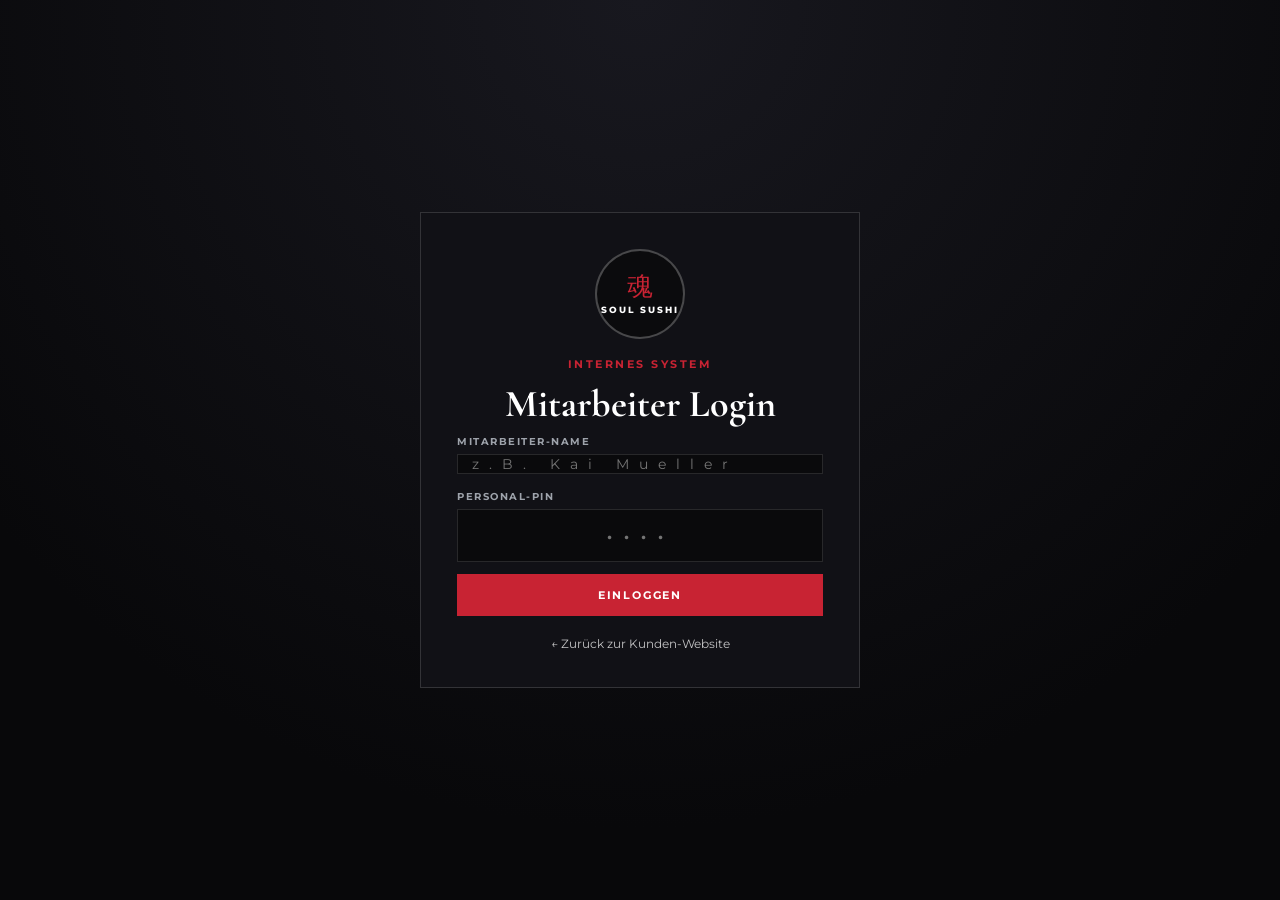
==== staff.html @ c37b0fe0 "Add files via upload" ====
<!DOCTYPE html>
<html lang="de">
<head>
    <meta charset="UTF-8">
    <meta name="viewport" content="width=device-width, initial-scale=1.0">
    <title>SOUL SUSHI — Mitarbeiter & Verwaltung</title>
    <link rel="preconnect" href="https://fonts.googleapis.com">
    <link href="https://fonts.googleapis.com/css2?family=Cormorant+Garamond:ital,wght@0,500;0,600;0,700;1,500&family=Montserrat:wght@400;500;600;700;800&display=swap" rel="stylesheet">
    <link rel="stylesheet" href="style.css">
</head>
<body class="staff-page-body">

    <!-- LOGIN SCREEN -->
    <div id="staffLoginScreen" class="staff-login-screen">
        <div class="login-card">
            <div class="emblem-badge" style="width:90px; height:90px; margin:0 auto 18px;">
                <div class="emblem-inner"><span class="emblem-kanji" style="font-size:26px;">魂</span><span class="emblem-name" style="font-size:9px;">SOUL SUSHI</span></div>
            </div>
            <span class="eyebrow-red" style="text-align:center;">INTERNES SYSTEM</span>
            <h1 style="font-family:var(--font-serif); font-size:38px; text-align:center; margin-bottom:8px;">Mitarbeiter Login</h1>
            <label class="field-label">MITARBEITER-NAME</label>
            <input type="text" id="staffNameInput" list="staffSuggestions" placeholder="z.B. Kai Mueller" class="pin-input" style="font-size:14px; text-align:left; padding:0 14px; margin-bottom:16px;">
            <datalist id="staffSuggestions"></datalist>
            <label class="field-label">PERSONAL-PIN</label>
            <input type="password" id="staffPinInput" maxlength="4" placeholder="••••" class="pin-input">
            <button type="button" class="btn-red full-width" onclick="verifyStaffPin()">EINLOGGEN</button>
            <a href="index.html" class="back-home-link" style="margin-top:20px;">← Zurück zur Kunden-Website</a>
        </div>
    </div>

    <!-- WORKSPACE -->
    <div id="staffWorkspace" class="staff-workspace" style="display:none;">
        <header class="workspace-header">
            <div class="ws-brand">
                <span class="portal-badge">SOUL SUSHI OS</span>
                <div><h2>Mitarbeiter & Betriebsportal</h2><p id="loggedInUserInfo">Angemeldet als: —</p></div>
            </div>
            <nav class="ws-nav">
                <button type="button" class="ws-tab" id="tabBtnVip" onclick="switchWorkspaceTab('vip-readonly', this)">👑 VIP-Übersicht</button>
                <button type="button" class="ws-tab" id="tabBtnClock" onclick="switchWorkspaceTab('clock', this)">🕒 Stempeluhr</button>
                <button type="button" class="ws-tab" id="tabBtnPhotos" onclick="switchWorkspaceTab('team-photos', this)">🖼️ Team-Bilder</button>
                <button type="button" class="ws-tab" id="tabBtnAdmin" onclick="switchWorkspaceTab('admin', this)">🛡️ Verwaltung</button>
                <button type="button" class="ws-tab" id="tabBtnKitchen" onclick="switchWorkspaceTab('kitchen', this)">🔥 Live-Küche</button>
                <button type="button" class="ws-tab" id="tabBtnPos" onclick="switchWorkspaceTab('pos', this)">💳 Kasse</button>
                <button type="button" class="ws-tab" id="tabBtnRes" onclick="switchWorkspaceTab('res', this)">📅 Reservierungen</button>
            </nav>
            <div class="ws-actions">
                <a href="index.html" class="btn-nav-outline" style="text-decoration:none;">STARTSEITE</a>
                <button type="button" class="btn-red" onclick="logoutStaff()">ABMELDEN</button>
            </div>
        </header>

        <main class="workspace-main">
            <section id="panel-clock" class="ws-panel">
                <div class="clock-hero-box">
                    <div><span class="eyebrow-red">ZEITERFASSUNG</span><h3 id="personalClockTitle">Dein Status</h3><p id="personalClockSub" style="color:#aaa; font-size:14px;">—</p></div>
                    <div style="display:flex;gap:10px;flex-wrap:wrap;"><button type="button" class="btn-nav-outline" onclick="toggleShopOpen()">LADEN ÖFFNEN / SCHLIESSEN</button><button type="button" id="personalClockBtn" class="btn-red" onclick="toggleMyOwnClock()">EINSTEMPELN</button></div>
                </div>
                <div class="portal-kpi-row">
                    <div class="kpi-card"><small>STATUS</small><strong id="kpiShopStatus">GEÖFFNET</strong></div>
                    <div class="kpi-card"><small>IM DIENST</small><strong id="kpiActiveStaff">0 / 0</strong></div>
                    <div class="kpi-card"><small>AUSLASTUNG</small><strong id="kpiWorkload">Hoch</strong></div>
                    <div class="kpi-card"><small>BESTELLUNGEN</small><strong id="kpiOpenOrders">0</strong></div>
                </div>
                <div class="section-header-row"><h3>Alle Mitarbeiter</h3></div>
                <div id="clockStaffGrid" class="staff-grid"></div>
            </section>

            <section id="panel-vip-readonly" class="ws-panel"><div class="section-header-row"><h3>VIP-Kunden · Nur Ansicht</h3></div><p class="muted-small">Alle Mitarbeiter können die VIP-Übersicht ansehen. Änderungen sind hier nicht möglich.</p><div id="staffVipReadOnlyList" class="admin-scroll-list"></div></section>

            <section id="panel-team-photos" class="ws-panel">
                <div class="section-header-row"><h3>Team & Bilder verwalten</h3></div>
                <div class="admin-two-col">
                    <div class="admin-card">
                        <h4 id="photoFormHeading">Mitarbeiter bearbeiten</h4>
                        <input type="hidden" id="editPhotoStaffId">
                        <label class="field-label">NAME</label><input type="text" id="photoStaffName">
                        <label class="field-label">RANG</label><select id="photoStaffRole"></select>
                        <label class="field-label">BILD URL</label><input type="text" id="photoStaffUrl">
                        <button type="button" class="btn-red full-width" onclick="saveTeamPhotoChanges()">SPEICHERN</button>
                    </div>
                    <div class="admin-card"><h4>Vorschau</h4><div id="teamPhotoPreviewGrid" class="teamlist-cards-grid"></div></div>
                </div>
            </section>

            <!-- VERWALTUNG (INKL. KUNDEN & VIP-ANTRÄGE) -->
            <section id="panel-admin" class="ws-panel">
                <div class="admin-banner">
                    <div><span class="eyebrow-red">FÜHRUNGSEBENE</span><h3>Verwaltung & Kunden</h3></div>
                    <span class="role-pill" id="adminRoleBadge">Führungsebene</span>
                </div>

                <div class="admin-subtabs">
                    <button type="button" class="admin-subtab active" onclick="switchAdminSub('sub-customers', this)">👑 Kunden, VIP & Hausverbot</button>
                    <button type="button" class="admin-subtab" onclick="switchAdminSub('sub-vip-apps', this)">📋 VIP-Anträge</button>
                    <button type="button" class="admin-subtab" onclick="switchAdminSub('sub-appointments', this)">📅 Termine</button>
                    <button type="button" class="admin-subtab" onclick="switchAdminSub('sub-accounts', this)">👤 Mitarbeiter-Konten</button>
                    <button type="button" class="admin-subtab" onclick="switchAdminSub('sub-roles', this)">🎖️ Rollen</button>
                    <button type="button" class="admin-subtab" onclick="switchAdminSub('sub-menu', this)">🍣 Speisekarte</button>
                    <button type="button" class="admin-subtab" onclick="switchAdminSub('sub-shop', this)">⚙️ Shop & Discord</button>
                </div>

                <!-- UNTERTAB: KUNDENVERWALTUNG -->
                <div id="sub-customers" class="admin-subpanel active">
                    <div class="admin-card">
                        <h4>Registrierte Kunden verwalten</h4>
                        <p class="muted-small">Lege hier fest, ob Kunden Stammkunde sind, welchen VIP-Status sie haben oder ob sie Hausverbot erhalten.</p>
                        <div id="adminCustomersList" class="admin-scroll-list" style="margin-top: 15px;"></div>
                    </div>
                </div>

                <!-- UNTERTAB: VIP-ANTRÄGE -->
                <div id="sub-vip-apps" class="admin-subpanel">
                    <div class="admin-card">
                        <div style="display:flex; justify-content:space-between; align-items:center; gap:10px; flex-wrap:wrap;"><h4 style="margin:0;">Eingegangene VIP-Anträge</h4><button type="button" class="btn-nav-outline" style="padding:6px 10px; font-size:11px;" onclick="deleteRejectedVipApps()">Alle abgelehnten löschen</button></div>
                        <p class="muted-small">Prüfe hier die Handynummern und entscheide, ob der Kunde angenommen, auf die Warteliste gesetzt oder abgelehnt wird.</p>
                        <div id="adminVipAppsList" class="admin-scroll-list" style="margin-top: 15px;"></div>
                    </div>
                </div>

                <!-- UNTERTAB: TERMINE -->
                <div id="sub-appointments" class="admin-subpanel">
                    <div class="admin-card">
                        <h4>Terminanfragen</h4>
                        <p class="muted-small">Termine annehmen, verschieben oder ablehnen. Der Status erscheint im Kundenkonto. „In Bearbeitung“ heißt: noch nicht bearbeitet.</p>
                        <div id="adminAppointmentsList" class="admin-scroll-list" style="margin-top: 15px;"></div>
                    </div>
                </div>

                <div id="sub-accounts" class="admin-subpanel">
                    <div class="admin-two-col">
                        <div class="admin-card">
                            <h4>Mitarbeiter anlegen</h4>
                            <label class="field-label">NAME</label><input type="text" id="newAccName">
                            <label class="field-label">RANG</label><select id="newAccRole"></select>
                            <label class="field-label">PIN</label><input type="text" id="newAccPin" maxlength="4">
                            <button type="button" class="btn-red full-width" onclick="createAccount()">+ ANLEGEN</button>
                        </div>
                        <div class="admin-card"><h4>Bestehende Konten</h4><div id="accountsManageList" class="admin-scroll-list"></div></div>
                    </div>
                </div>

                <div id="sub-roles" class="admin-subpanel">
                    <div class="admin-two-col">
                        <div class="admin-card">
                            <h4>Rolle erstellen</h4>
                            <label class="field-label">NAME</label><input type="text" id="newRoleName">
                            <label class="field-label">FARBE</label><input type="color" id="newRoleColor" value="#c82333">
                            <label style="display:flex; align-items:center; gap:10px; margin:12px 0;"><input type="checkbox" id="newRoleIsManagement"> Führungsebene</label>
                            <button type="button" class="btn-red full-width" onclick="createNewRole()">+ ERSTELLEN</button>
                        </div>
                        <div class="admin-card"><h4>Rollen</h4><div id="adminRolesList" class="admin-scroll-list"></div></div>
                    </div>
                </div>

                <div id="sub-menu" class="admin-subpanel">
                    <div class="admin-card" style="margin-bottom:20px;">
                        <h4 id="dishFormHeading">Gericht bearbeiten</h4>
                        <input type="hidden" id="editDishId">
                        <div class="form-row"><input type="text" id="dishNameInput" placeholder="Name"><input type="text" id="dishCatInput" placeholder="Kategorie"><input type="number" step="0.10" id="dishPriceInput" placeholder="Preis €"></div>
                        <input type="text" id="dishDescInput" placeholder="Beschreibung">
                        <button type="button" class="btn-red" onclick="saveDish()">SPEICHERN</button>
                    </div>
                    <div class="admin-card"><h4>Speisekarte</h4><div id="adminMenuManageList" class="admin-menu-grid"></div></div>
                </div>

                <div id="sub-shop" class="admin-subpanel">
                    <div class="admin-two-col">
                        <div class="admin-card">
                            <h4>Status</h4>
                            <button type="button" class="btn-white full-width" onclick="toggleShopOpen()">Status wechseln</button>
                            <select id="workloadSelect" onchange="changeWorkload(this.value)"><option value="Niedrig">Niedrig</option><option value="Mittel">Mittel</option><option value="Hoch">Hoch</option></select>
                        </div>
                        <div class="admin-card"><h4>Discord</h4>
                            <label class="field-label">WEBHOOK (intern)</label><input type="text" id="discordWebhookInput" placeholder="Discord-Webhook für Benachrichtigungen">
                            <button type="button" class="btn-red full-width" onclick="saveWebhook()">WEBHOOK SPEICHERN</button>
                            <label class="field-label" style="margin-top:14px;">EINLADUNGSLINK (öffentlich)</label><input type="url" id="discordInviteInput" placeholder="https://discord.gg/...">
                            <button type="button" class="btn-red full-width" onclick="saveDiscordInvite()">EINLADUNGSLINK SPEICHERN</button>
                        </div>
                    </div>
                </div>
            </section>

            <section id="panel-kitchen" class="ws-panel">
                <div class="section-header-row"><h3>Küche & Bestellungen</h3></div>
                <div id="kitchenOrdersGrid" class="kitchen-grid"></div>
                <div class="section-header-row" style="margin-top:28px;"><h3>Bestellungsarchiv</h3><span style="color:#999;font-size:12px;">Archivierte Bestellungen können hier endgültig gelöscht werden.</span></div>
                <div id="archivedOrdersGrid" class="kitchen-grid"></div>
            </section>
            <section id="panel-pos" class="ws-panel">
                <div class="pos-layout">
                    <div class="pos-menu" id="posMenuGrid"></div>
                    <div class="pos-ticket"><h4>Tisch-Bon</h4><input type="text" id="posTableInput" value="Tisch 4"><div id="posItemsList"></div><div class="cart-total-row"><span>Summe:</span><strong id="posTotal">0,00 €</strong></div><button type="button" class="btn-red full-width" onclick="submitPosOrder()">SENDEN</button></div>
                </div>
            </section>
            <section id="panel-res" class="ws-panel"><div class="section-header-row"><h3>Reservierungen</h3></div><div id="staffResList" style="margin-top:14px;"></div></section>
        </main>
    </div>

    <!-- MODALS -->
    <div class="modal-backdrop" id="customConfirmModal">
        <div class="modal-box" style="max-width:440px; border-top:3px solid var(--accent-red); text-align:center;">
            <h3 id="confirmModalTitle">Aktion bestätigen</h3><p id="confirmModalMessage" style="color:#bbb;line-height:1.6;margin:12px 0 22px;"></p><div class="form-row"><button type="button" class="btn-nav-outline full-width" id="confirmModalCancelBtn">Abbrechen</button><button type="button" class="btn-red full-width" id="confirmModalActionBtn">Bestätigen</button></div>
        </div>
    </div>
    <div class="modal-backdrop" id="customPinModal">
        <div class="modal-box" style="max-width:420px; border-top:3px solid var(--gold-role);">
            <h3>PIN ändern</h3><input type="text" id="newPinModalInput" maxlength="4" class="pin-input"><div class="form-row"><button type="button" class="btn-nav-outline full-width" onclick="closeCustomModal('customPinModal')">Abbrechen</button><button type="button" class="btn-white full-width" id="pinModalSaveBtn">Speichern</button></div>
        </div>
    </div>

    <!-- ZENTRALE BENACHRICHTIGUNG -->
    <div class="modal-backdrop" id="centerNotificationModal">
        <div class="modal-box" style="max-width: 520px; border-top: 4px solid var(--accent-red); text-align: center; background: #121212; padding: 40px;">
            <span class="eyebrow-red" style="font-size: 13px; letter-spacing: 3px; margin-bottom: 12px;">🚨 NEUE RESERVIERUNG EINGETROFFEN 🚨</span>
            <h3 id="centerAlertTitle" style="font-family: var(--font-serif); font-size: 36px; margin-bottom: 15px; color: #fff;">Tisch-Reservierung</h3>
            <p id="centerAlertText" style="font-size: 15px; color: #ddd; line-height: 1.8; margin-bottom: 30px; white-space: pre-line; background: rgba(255,255,255,0.03); padding: 20px; border-radius: 6px;"></p>
            <button type="button" class="btn-red full-width" style="padding: 16px; font-size: 14px;" onclick="closeCenterNotification()">VERSTANDEN & SCHLIESSEN</button>
        </div>
    </div>

    <div id="toast" class="toast"></div>
    <script src="config.js"></script>
    <script src="api.js"></script>
    <script src="staff.js"></script>
</body>
</html>
---- style.css ----
:root {
    --bg-dark: #0a0a0c;
    --panel-dark: #121216;
    --panel-border: rgba(255, 255, 255, 0.12);
    --accent-red: #c82333;
    --accent-red-hover: #e02b3d;
    --text-main: #ffffff;
    --text-muted: #b0b3b8;
    --green-live: #2ecc71;
    --gold-role: #d4af37;
    --font-serif: 'Cormorant Garamond', Georgia, serif;
    --font-sans: 'Montserrat', sans-serif;
}

* { box-sizing: border-box; margin: 0; padding: 0; }

body {
    background-color: var(--bg-dark);
    color: var(--text-main);
    font-family: var(--font-sans);
    overflow-x: hidden;
    min-height: 100vh;
}

/* --- NAVBAR --- */
.navbar {
    position: fixed; top: 0; left: 0; width: 100%; z-index: 50;
    display: flex; justify-content: space-between; align-items: center;
    padding: 18px 36px;
    background: linear-gradient(to bottom, rgba(0, 0, 0, 0.85), rgba(0, 0, 0, 0));
}
.nav-left, .nav-right { display: flex; align-items: center; gap: 22px; }
.brand-logo { display: flex; align-items: center; gap: 10px; text-decoration: none; color: #fff; }
.brand-icon { font-size: 24px; }
.brand-text { display: flex; flex-direction: column; }
.brand-title { font-weight: 800; font-size: 13px; letter-spacing: 2px; }
.brand-sub { font-size: 9px; letter-spacing: 3px; color: var(--text-muted); }

.nav-links { display: flex; gap: 18px; margin-left: 16px; }
.nav-links button {
    background: none; border: none; color: #e0e0e0; font-family: var(--font-sans);
    font-size: 11px; font-weight: 600; letter-spacing: 1.5px; cursor: pointer;
}
.nav-links button:hover { color: #fff; }

.nav-status-badge { display: flex; align-items: center; gap: 8px; font-size: 11px; font-weight: 700; letter-spacing: 1.5px; }
.status-dot { width: 8px; height: 8px; border-radius: 50%; background-color: var(--green-live); box-shadow: 0 0 8px var(--green-live); }
.status-dot.closed { background-color: var(--accent-red); box-shadow: 0 0 8px var(--accent-red); }

.btn-nav-outline {
    background: rgba(15, 15, 18, 0.75); border: 1px solid rgba(255, 255, 255, 0.25);
    color: #fff; padding: 9px 16px; font-size: 11px; font-weight: 600; letter-spacing: 1.5px;
    cursor: pointer; backdrop-filter: blur(6px);
}
.btn-nav-outline:hover { border-color: #fff; background: rgba(255, 255, 255, 0.1); }

.btn-nav-cart {
    background: var(--accent-red); border: none; color: #fff;
    padding: 10px 16px; font-size: 11px; font-weight: 700; letter-spacing: 1.5px; cursor: pointer;
}

/* --- SPLIT HERO --- */
.split-hero { position: relative; width: 100vw; height: 100vh; overflow: hidden; display: flex; }
.hero-left { position: absolute; inset: 0; width: 100%; height: 100%; z-index: 1; }
.hero-right { position: absolute; inset: 0; width: 100%; height: 100%; z-index: 2; clip-path: polygon(51% 0, 100% 0, 100% 100%, 61% 100%); }
.diagonal-divider { position: absolute; inset: 0; z-index: 3; pointer-events: none; }
.diagonal-divider::after {
    content: ''; position: absolute; top: -5%; left: 51%; width: 1px; height: 115%;
    background: rgba(255, 255, 255, 0.35); transform: rotate(-10.8deg); transform-origin: top left;
}
.hero-bg { position: absolute; inset: 0; background-size: cover; background-position: center; }
.left-bg { background-image: url('https://images.unsplash.com/photo-1579871494447-9811cf80d66c?auto=format&fit=crop&w=1800&q=80'); }
.right-bg { background-image: url('https://images.unsplash.com/photo-1553621042-f6e147245754?auto=format&fit=crop&w=1800&q=80'); }
.left-overlay { position: absolute; inset: 0; background: linear-gradient(90deg, rgba(8, 8, 10, 0.88) 0%, rgba(8, 8, 10, 0.55) 45%, rgba(8, 8, 10, 0.35) 100%); }
.right-overlay { position: absolute; inset: 0; background: linear-gradient(270deg, rgba(8, 8, 10, 0.92) 0%, rgba(8, 8, 10, 0.72) 45%, rgba(8, 8, 10, 0.5) 100%); }

.hero-content-left { position: relative; z-index: 4; max-width: 540px; padding: 150px 0 0 60px; }
.emblem-badge {
    width: 130px; height: 130px; border-radius: 50%; border: 2px solid rgba(255, 255, 255, 0.25);
    background: rgba(10, 10, 12, 0.8); display: flex; align-items: center; justify-content: center; margin-bottom: 24px;
}
.emblem-inner { text-align: center; display: flex; flex-direction: column; align-items: center; }
.emblem-kanji { font-family: var(--font-serif); font-size: 34px; color: var(--accent-red); line-height: 1; }
.emblem-name { font-size: 11px; font-weight: 800; letter-spacing: 2px; margin-top: 4px; }
.emblem-stars { font-size: 9px; color: var(--gold-role); margin-top: 3px; }

.eyebrow-red { color: var(--accent-red); font-size: 11px; font-weight: 700; letter-spacing: 2.5px; text-transform: uppercase; margin-bottom: 10px; display: block; }
.hero-title { font-family: var(--font-serif); font-size: 64px; font-weight: 500; line-height: 1.04; margin-bottom: 18px; }
.hero-desc { font-size: 14px; line-height: 1.65; color: #d0d3d8; margin-bottom: 28px; max-width: 440px; }
.hero-actions { display: flex; align-items: center; gap: 22px; margin-bottom: 34px; }

.btn-white { background: #ffffff; color: #0a0a0c; border: none; padding: 14px 26px; font-family: var(--font-sans); font-size: 11px; font-weight: 700; letter-spacing: 1.8px; cursor: pointer; }
.btn-red { background: var(--accent-red); color: #ffffff; border: none; padding: 14px 26px; font-family: var(--font-sans); font-size: 11px; font-weight: 700; letter-spacing: 1.8px; cursor: pointer; }
.btn-red:hover { background: var(--accent-red-hover); }
.btn-ghost-arrow { background: none; border: none; color: #ffffff; font-family: var(--font-sans); font-size: 11px; font-weight: 600; letter-spacing: 2px; cursor: pointer; display: flex; align-items: center; gap: 10px; }

.live-pill { display: inline-flex; align-items: center; gap: 10px; background: rgba(15, 15, 18, 0.85); border: 1px solid rgba(255, 255, 255, 0.15); padding: 10px 18px; font-size: 12px; }

.hero-content-right { position: absolute; right: 60px; top: 165px; z-index: 4; max-width: 440px; display: flex; flex-direction: column; align-items: flex-end; text-align: right; }
.right-align { text-align: right; justify-content: flex-end; }
.right-brand { display: flex; align-items: center; gap: 12px; margin-bottom: 24px; }
.slash-bars { color: var(--accent-red); font-size: 34px; font-weight: 800; font-style: italic; letter-spacing: -2px; }
.right-logo-main { display: block; font-size: 32px; font-weight: 800; font-style: italic; letter-spacing: 2px; line-height: 1; }
.right-logo-sub { display: block; font-size: 10px; letter-spacing: 3.5px; color: var(--text-muted); margin-top: 4px; }

.countdown-label { font-size: 10px; letter-spacing: 2px; color: var(--text-muted); margin-bottom: 10px; }
.countdown-boxes { display: flex; justify-content: flex-end; gap: 8px; margin-bottom: 16px; }
.cd-box { background: rgba(15, 15, 18, 0.85); border: 1px solid rgba(255, 255, 255, 0.18); width: 54px; padding: 8px 0; text-align: center; }
.cd-box span { display: block; font-size: 18px; font-weight: 700; }
.cd-box small { font-size: 9px; color: var(--text-muted); }

.right-stats { display: flex; justify-content: flex-end; gap: 28px; }
.right-stats small { display: block; font-size: 9px; color: var(--text-muted); }
.right-stats strong { font-family: var(--font-serif); font-size: 22px; }

.scroll-hint { position: absolute; bottom: 22px; left: 50%; transform: translateX(-50%); z-index: 10; }
.mouse-icon { width: 22px; height: 36px; border: 1.5px solid rgba(255, 255, 255, 0.45); border-radius: 12px; display: flex; justify-content: center; padding-top: 6px; }
.mouse-icon span { width: 2px; height: 7px; background: #fff; border-radius: 2px; }

/* --- MODALS --- */
.modal-backdrop { position: fixed; inset: 0; background: rgba(0, 0, 0, 0.82); backdrop-filter: blur(8px); z-index: 100; display: none; align-items: center; justify-content: center; padding: 20px; }
.modal-backdrop.open { display: flex; }
.modal-box { background: var(--panel-dark); border: 1px solid var(--panel-border); width: 100%; max-width: 560px; max-height: 88vh; overflow-y: auto; padding: 28px; }
.modal-large { max-width: 920px; }
.modal-header { display: flex; justify-content: space-between; align-items: flex-start; border-bottom: 1px solid var(--panel-border); padding-bottom: 16px; margin-bottom: 20px; }
.modal-header h3 { font-family: var(--font-serif); font-size: 32px; font-weight: 500; }
.close-btn { background: none; border: 1px solid var(--panel-border); color: #fff; width: 34px; height: 34px; cursor: pointer; }

.category-tabs { display: flex; gap: 10px; margin-bottom: 20px; flex-wrap: wrap; }
.cat-tab { background: rgba(255, 255, 255, 0.05); border: 1px solid var(--panel-border); color: #ccc; padding: 8px 16px; font-size: 11px; font-weight: 600; cursor: pointer; }
.cat-tab.active { background: var(--accent-red); border-color: var(--accent-red); color: #fff; }
.menu-grid { display: grid; grid-template-columns: repeat(auto-fill, minmax(250px, 1fr)); gap: 16px; }
.menu-card { background: rgba(255, 255, 255, 0.03); border: 1px solid var(--panel-border); padding: 18px; display: flex; flex-direction: column; justify-content: space-between; }
.menu-card h4 { font-size: 16px; margin-bottom: 6px; }
.menu-card p { font-size: 12px; color: var(--text-muted); line-height: 1.5; margin-bottom: 14px; }
.menu-card-bottom { display: flex; justify-content: space-between; align-items: center; }

input, select { width: 100%; background: #0a0a0c; border: 1px solid var(--panel-border); color: #fff; padding: 11px 14px; font-family: var(--font-sans); font-size: 13px; margin-bottom: 12px; }
.form-row { display: flex; gap: 12px; }
.full-width { width: 100%; }
.pin-input { text-align: center; font-size: 24px; letter-spacing: 10px; }

.cart-item { display: flex; justify-content: space-between; align-items: center; padding: 12px 0; border-bottom: 1px solid var(--panel-border); }
.cart-total-row { display: flex; justify-content: space-between; font-size: 18px; margin: 16px 0; }

/* =========================================================
   MITARBEITERPORTAL (staff.html) & TEAMLISTE
   ========================================================= */
.staff-page-body { background: #08080a; min-height: 100vh; }
.staff-login-screen { min-height: 100vh; display: flex; align-items: center; justify-content: center; padding: 24px; background: radial-gradient(circle at top, #18181f 0%, #08080a 75%); }
.login-card { background: #111116; border: 1px solid rgba(255, 255, 255, 0.14); width: 100%; max-width: 440px; padding: 36px; }
.field-label { display: block; font-size: 10px; font-weight: 700; letter-spacing: 1.5px; color: #9ea3ab; margin-bottom: 6px; text-transform: uppercase; }
.demo-pins-box { margin-top: 18px; padding: 12px; background: rgba(255, 255, 255, 0.03); border: 1px solid rgba(255, 255, 255, 0.08); font-size: 11px; line-height: 1.6; color: #aaa; text-align: center; }
.back-home-link { display: block; text-align: center; margin-top: 18px; font-size: 12px; color: #fff; text-decoration: none; opacity: 0.75; }

.staff-workspace { min-height: 100vh; display: flex; flex-direction: column; }
.workspace-header {
    display: flex; justify-content: space-between; align-items: center;
    padding: 18px 36px; background: #101015; border-bottom: 1px solid rgba(255, 255, 255, 0.12);
    gap: 16px; flex-wrap: wrap;
}
.portal-badge { background: var(--accent-red); color: #fff; font-size: 10px; font-weight: 800; letter-spacing: 2px; padding: 6px 10px; }
.ws-brand { display: flex; align-items: center; gap: 14px; }
.ws-brand h2 { font-family: var(--font-serif); font-size: 26px; font-weight: 500; }
.ws-brand p { font-size: 12px; color: #aaa; }

.ws-nav { display: flex; gap: 8px; flex-wrap: wrap; }
.ws-tab { background: rgba(255, 255, 255, 0.05); border: 1px solid rgba(255, 255, 255, 0.12); color: #ccc; padding: 10px 16px; font-size: 12px; font-weight: 600; cursor: pointer; }
.ws-tab.active { background: #ffffff; color: #0a0a0c; border-color: #ffffff; }
.ws-actions { display: flex; gap: 10px; align-items: center; }

.workspace-main { flex: 1; max-width: 1500px; width: 100%; margin: 0 auto; padding: 32px 36px; }

/* WICHTIG: Nur der aktive Reiter wird angezeigt! */
.ws-panel { display: none; }
.ws-panel.active { display: block; }

.clock-hero-box { display: flex; justify-content: space-between; align-items: center; background: linear-gradient(90deg, #16161d, #101014); border: 1px solid rgba(255, 255, 255, 0.14); padding: 26px 32px; margin-bottom: 24px; flex-wrap: wrap; gap: 16px; }
.clock-hero-box h3 { font-family: var(--font-serif); font-size: 32px; font-weight: 500; }

.portal-kpi-row { display: grid; grid-template-columns: repeat(4, 1fr); gap: 18px; margin-bottom: 32px; }
.kpi-card { background: #121217; border: 1px solid var(--panel-border); padding: 20px; }
.kpi-card small { display: block; font-size: 10px; letter-spacing: 1.8px; color: var(--text-muted); margin-bottom: 8px; }
.kpi-card strong { font-family: var(--font-serif); font-size: 30px; }

.section-header-row { margin-bottom: 18px; border-bottom: 1px solid var(--panel-border); padding-bottom: 12px; }
.section-header-row h3 { font-family: var(--font-serif); font-size: 30px; font-weight: 500; }

.staff-grid { display: grid; grid-template-columns: repeat(auto-fill, minmax(320px, 1fr)); gap: 16px; }
.staff-card { background: #111115; border: 1px solid var(--panel-border); padding: 18px; display: flex; justify-content: space-between; align-items: center; }

/* TEAMLISTE MIT BILDERN (FÜR STARTSEITE & VORSCHAU) */
.teamlist-cards-grid { display: grid; grid-template-columns: repeat(auto-fill, minmax(220px, 1fr)); gap: 20px; }
.team-member-card { background: #111116; border: 1px solid rgba(255, 255, 255, 0.12); overflow: hidden; display: flex; flex-direction: column; }
.team-avatar-wrap { position: relative; width: 100%; height: 220px; background: #1a1a22; }
.team-avatar-wrap img { width: 100%; height: 100%; object-fit: cover; }
.team-duty-pill { position: absolute; top: 10px; right: 10px; background: rgba(10, 10, 12, 0.85); border: 1px solid rgba(255, 255, 255, 0.2); padding: 4px 9px; font-size: 10px; font-weight: 700; }
.team-member-info { padding: 16px; }
.team-role-tag { display: inline-block; font-size: 10px; font-weight: 800; letter-spacing: 1.5px; text-transform: uppercase; padding: 4px 10px; margin-bottom: 8px; color: #fff; }
.team-member-info h4 { font-family: var(--font-serif); font-size: 24px; font-weight: 600; }

/* VERWALTUNG */
.admin-banner { display: flex; justify-content: space-between; align-items: center; background: linear-gradient(90deg, rgba(200, 35, 51, 0.18), rgba(18, 18, 22, 0.9)); border: 1px solid rgba(200, 35, 51, 0.45); padding: 20px 24px; margin-bottom: 24px; }
.admin-banner h3 { font-family: var(--font-serif); font-size: 28px; font-weight: 500; }
.role-pill { background: var(--gold-role); color: #000; font-size: 11px; font-weight: 800; letter-spacing: 1.5px; padding: 6px 14px; text-transform: uppercase; }

.admin-subtabs { display: flex; gap: 10px; margin-bottom: 22px; flex-wrap: wrap; }
.admin-subtab { background: #121217; border: 1px solid rgba(255, 255, 255, 0.15); color: #ccc; padding: 11px 18px; font-size: 12px; font-weight: 600; cursor: pointer; }
.admin-subtab.active { background: var(--accent-red); border-color: var(--accent-red); color: #fff; }

.admin-subpanel { display: none; }
.admin-subpanel.active { display: block; }

.admin-two-col { display: grid; grid-template-columns: 1fr 1.2fr; gap: 22px; }
.admin-card { background: #111115; border: 1px solid var(--panel-border); padding: 22px; }
.admin-card h4 { font-size: 16px; margin-bottom: 6px; }
.muted-small { font-size: 12px; color: var(--text-muted); margin-bottom: 16px; }
.admin-scroll-list { margin-top: 14px; overflow-y: auto; display: flex; flex-direction: column; gap: 8px; }
.admin-menu-grid { margin-top: 16px; display: grid; grid-template-columns: repeat(auto-fill, minmax(280px, 1fr)); gap: 10px; }

.list-item-card { background: #0a0a0c; border: 1px solid var(--panel-border); padding: 14px; display: flex; justify-content: space-between; align-items: center; gap: 12px; }

.kitchen-grid { display: grid; grid-template-columns: repeat(auto-fill, minmax(300px, 1fr)); gap: 16px; }
.order-ticket { background: #111115; border: 1px solid var(--panel-border); border-top: 3px solid var(--accent-red); padding: 18px; }
.order-ticket.done { border-top-color: var(--green-live); opacity: 0.7; }

.pos-layout { display: grid; grid-template-columns: 1.6fr 1fr; gap: 24px; }
.pos-menu { display: grid; grid-template-columns: repeat(auto-fill, minmax(190px, 1fr)); gap: 12px; }
.pos-btn { background: #111115; border: 1px solid var(--panel-border); color: #fff; padding: 14px; text-align: left; cursor: pointer; }
.pos-ticket { background: #111115; border: 1px solid var(--panel-border); padding: 20px; }

.two-col { display: grid; grid-template-columns: 1fr 1fr; gap: 24px; }
.toast { position: fixed; bottom: 28px; right: 28px; background: var(--accent-red); color: #fff; padding: 14px 22px; font-size: 13px; font-weight: 600; z-index: 200; display: none; }

@media (max-width: 980px) {
    .nav-links { display: none; }
    .split-hero { flex-direction: column; height: auto; }
    .hero-left, .hero-right { position: relative; clip-path: none; padding: 120px 24px 60px; }
    .hero-content-left, .hero-content-right { position: static; padding: 0; align-items: flex-start; text-align: left; }
    .right-align, .countdown-boxes, .right-stats { text-align: left; justify-content: flex-start; }
    .diagonal-divider { display: none; }
    .portal-kpi-row, .admin-two-col, .pos-layout, .two-col { grid-template-columns: 1fr; }
}
/* Schließen-Schaltfläche im Kundenprofil */
.profile-close-btn {
    position: absolute;
    top: 10px;
    right: 12px;
    width: 36px;
    height: 36px;
    display: inline-flex;
    align-items: center;
    justify-content: center;
    border: 1px solid rgba(255,255,255,0.18);
    border-radius: 50%;
    background: rgba(255,255,255,0.06);
    color: #fff;
    font-size: 27px;
    line-height: 1;
    cursor: pointer;
    transition: background .2s ease, border-color .2s ease;
}
.profile-close-btn:hover {
    background: rgba(200,35,51,0.22);
    border-color: var(--accent-red);
}
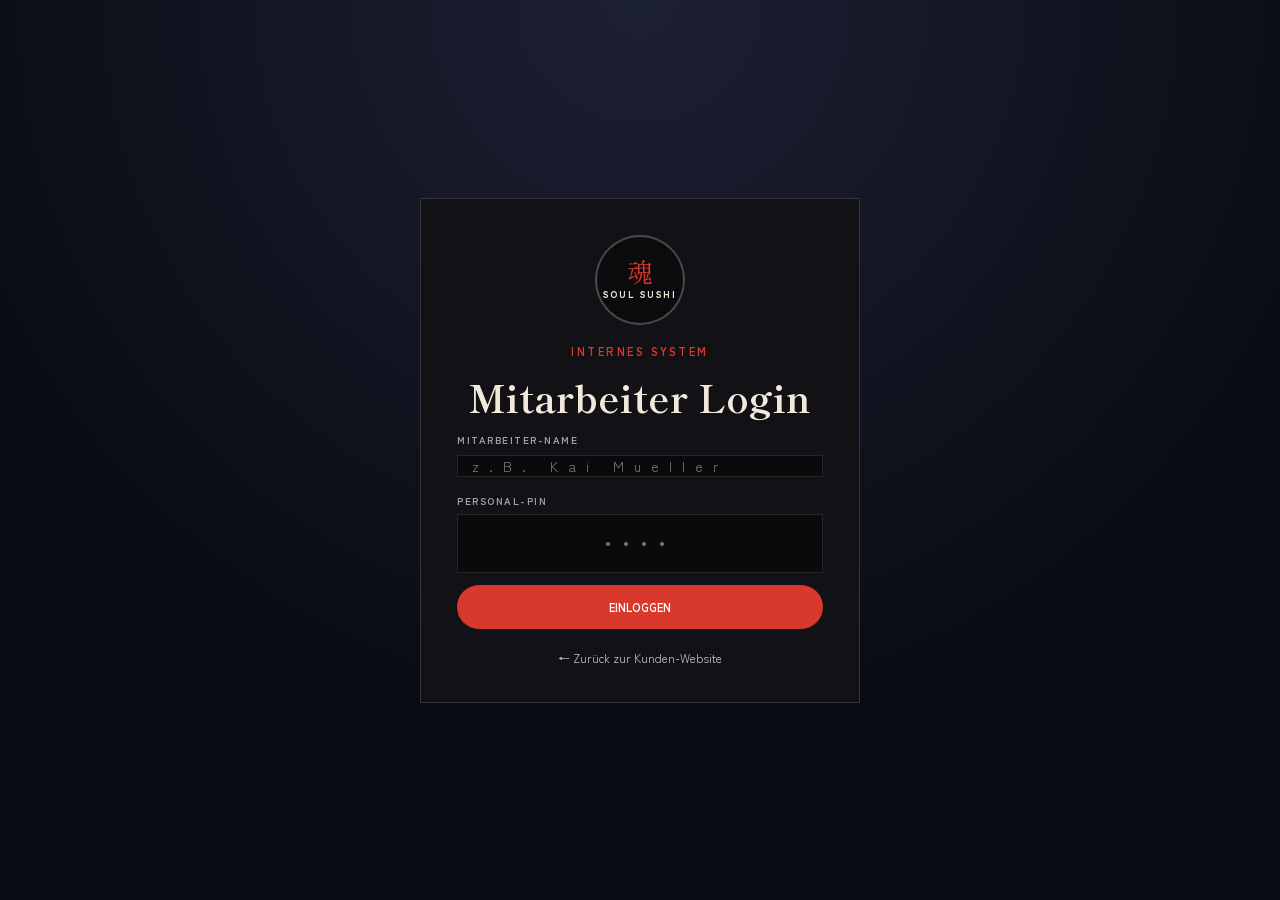
==== commit c43ef445: "Add files via upload" ====
--- a/staff.html
+++ b/staff.html
@@ -5,7 +5,7 @@
     <meta name="viewport" content="width=device-width, initial-scale=1.0">
     <title>SOUL SUSHI — Mitarbeiter & Verwaltung</title>
     <link rel="preconnect" href="https://fonts.googleapis.com">
-    <link href="https://fonts.googleapis.com/css2?family=Cormorant+Garamond:ital,wght@0,500;0,600;0,700;1,500&family=Montserrat:wght@400;500;600;700;800&display=swap" rel="stylesheet">
+    <link href="https://fonts.googleapis.com/css2?family=Shippori+Mincho:wght@500;600;700&family=Zen+Kaku+Gothic+New:wght@400;500;700&display=swap" rel="stylesheet">
     <link rel="stylesheet" href="style.css">
 </head>
 <body class="staff-page-body">
--- a/style.css
+++ b/style.css
@@ -1,15 +1,15 @@
 :root {
-    --bg-dark: #0a0a0c;
-    --panel-dark: #121216;
-    --panel-border: rgba(255, 255, 255, 0.12);
-    --accent-red: #c82333;
-    --accent-red-hover: #e02b3d;
-    --text-main: #ffffff;
-    --text-muted: #b0b3b8;
-    --green-live: #2ecc71;
-    --gold-role: #d4af37;
-    --font-serif: 'Cormorant Garamond', Georgia, serif;
-    --font-sans: 'Montserrat', sans-serif;
+    --bg-dark: #0b0d15;
+    --panel-dark: #121521;
+    --panel-border: rgba(241, 233, 218, 0.12);
+    --accent-red: #d8392c;
+    --accent-red-hover: #e8483a;
+    --text-main: #f1e9da;
+    --text-muted: #a3a2b0;
+    --green-live: #86b99a;
+    --gold-role: #f0b866;
+    --font-serif: 'Shippori Mincho', Georgia, serif;
+    --font-sans: 'Zen Kaku Gothic New', system-ui, sans-serif;
 }
 
 * { box-sizing: border-box; margin: 0; padding: 0; }
@@ -146,8 +146,8 @@
 /* =========================================================
    MITARBEITERPORTAL (staff.html) & TEAMLISTE
    ========================================================= */
-.staff-page-body { background: #08080a; min-height: 100vh; }
-.staff-login-screen { min-height: 100vh; display: flex; align-items: center; justify-content: center; padding: 24px; background: radial-gradient(circle at top, #18181f 0%, #08080a 75%); }
+.staff-page-body { background: #090b12; min-height: 100vh; }
+.staff-login-screen { min-height: 100vh; display: flex; align-items: center; justify-content: center; padding: 24px; background: radial-gradient(circle at 50% 0%, #1c2033 0%, #090b12 70%); }
 .login-card { background: #111116; border: 1px solid rgba(255, 255, 255, 0.14); width: 100%; max-width: 440px; padding: 36px; }
 .field-label { display: block; font-size: 10px; font-weight: 700; letter-spacing: 1.5px; color: #9ea3ab; margin-bottom: 6px; text-transform: uppercase; }
 .demo-pins-box { margin-top: 18px; padding: 12px; background: rgba(255, 255, 255, 0.03); border: 1px solid rgba(255, 255, 255, 0.08); font-size: 11px; line-height: 1.6; color: #aaa; text-align: center; }
@@ -265,3 +265,14 @@
     border-color: var(--accent-red);
 }
 
+
+/* Mitarbeiterportal: weichere Bedienelemente, gleiche Farbwelt */
+.ws-tab, .admin-subtab, .btn-red, .btn-white, .btn-nav-outline { border-radius: 999px; transition: transform .25s cubic-bezier(.2,.7,.2,1), background .25s, border-color .25s, box-shadow .25s; letter-spacing: 0; }
+.ws-tab:hover, .admin-subtab:hover, .btn-nav-outline:hover { border-color: #f0b866; }
+.btn-red:hover, .btn-white:hover { transform: translateY(-1px); }
+.kpi-card, .admin-card, .staff-card, .list-item-card, .order-ticket, .pos-ticket, .pos-btn { border-radius: 4px; transition: border-color .3s, transform .35s cubic-bezier(.2,.7,.2,1); }
+.kpi-card:hover, .staff-card:hover, .pos-btn:hover { border-color: rgba(241,233,218,.28); transform: translateY(-2px); }
+.modal-box { animation: pop .4s cubic-bezier(.2,.7,.2,1) both; }
+@keyframes pop { from { opacity: 0; transform: translateY(16px) scale(.98); } }
+:focus-visible { outline: 2px solid #f0b866; outline-offset: 3px; }
+@media (prefers-reduced-motion: reduce) { *, *::before, *::after { animation: none !important; transition: none !important; } }
